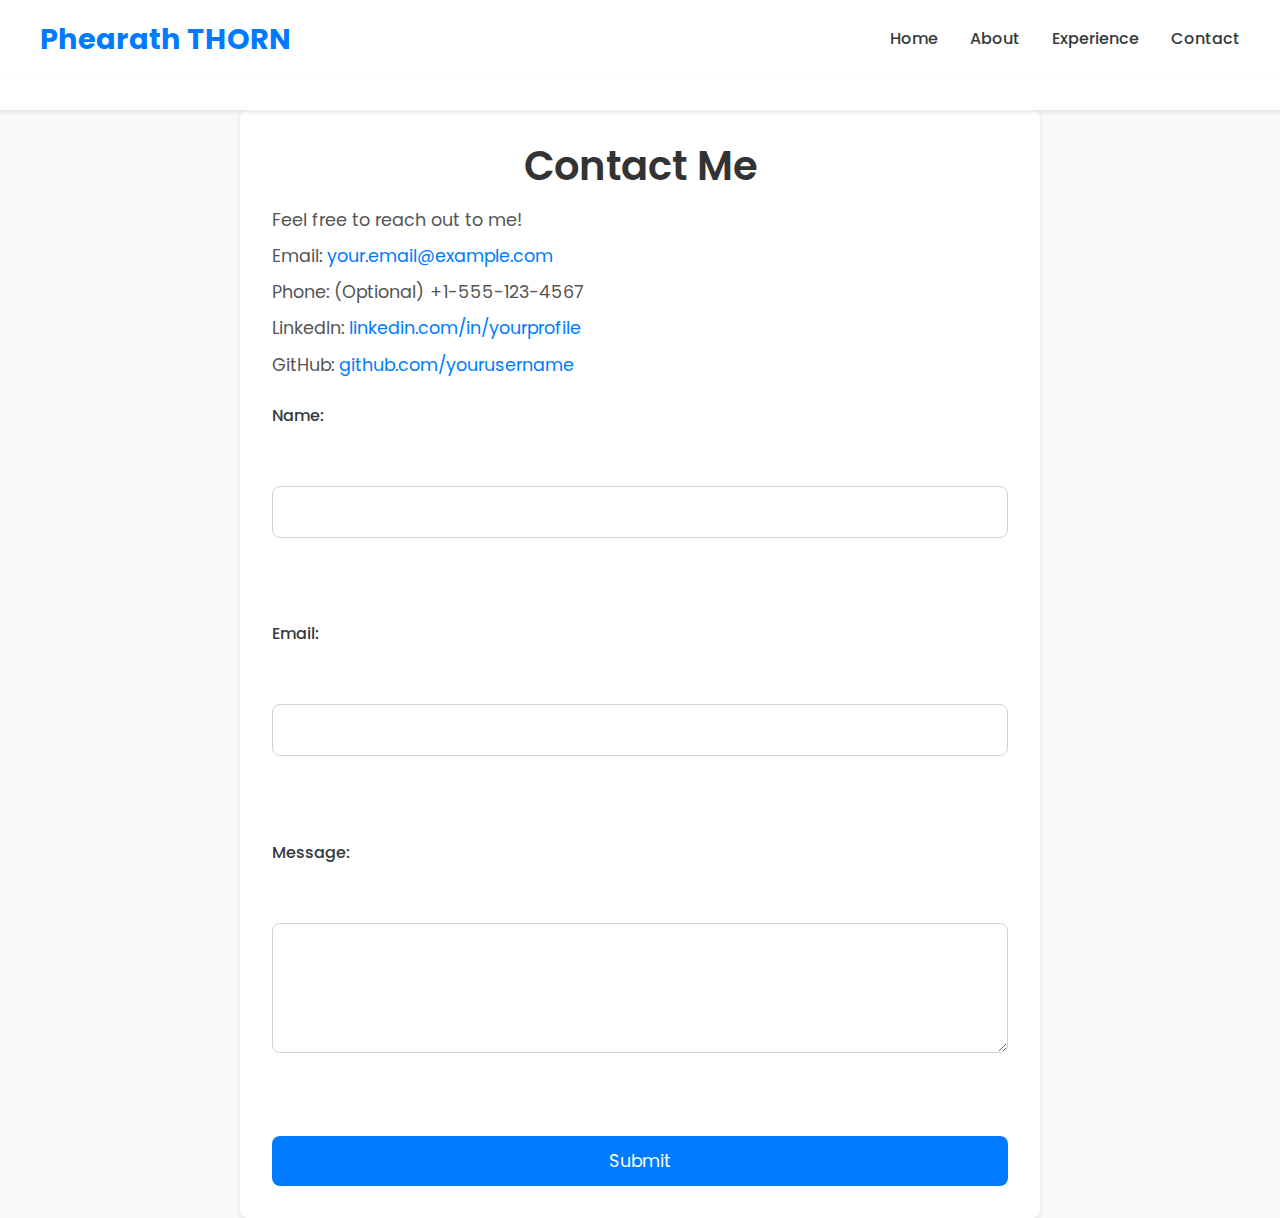
==== contact.html @ 45e7b403 "for_web" ====
<!DOCTYPE html>
<html lang="en">
  <head>
    <meta charset="UTF-8" />
    <meta name="viewport" content="width=device-width, initial-scale=1.0" />
    <title>Contact Me</title>
    <link rel="stylesheet" href="style.css" />
    <link rel="stylesheet" href="https://unpkg.com/aos@next/dist/aos.css" />
    <style>
      /* Add these styles to your style.css or in a <style> tag within the <head> */
      .contact-content {
        padding: 2rem;
        max-width: 800px;
        margin: 0 auto;
        line-height: 1.6;
      }

      .contact-content h1 {
        font-size: 2.5rem;
        margin-bottom: 1rem;
        color: #333;
        text-align: center;
      }

      .contact-info {
        margin-bottom: 1.5rem;
      }

      .contact-info p {
        font-size: 1.1rem;
        color: #555;
        margin-bottom: 0.5rem;
      }

      .contact-form {
        /* Style the form as needed */
      }
    </style>
  </head>
  <body>
  <nav>
    <div class="nav-container">
      <div class="logo">
        <a href="index.html"><span>Phearath</span> THORN </a>
      </div>
      <ul class="nav-links">
        <li>
          <a href="index.html" aria-label="Go to the Home page">Home</a>
        </li>
        <li>
          <a href="about.html" aria-label="Learn more About me">About</a>
        </li>
        <li>
          <a href="experience.html" aria-label="See my Work Experience"
          >Experience</a
          >
        </li>
        <li><a href="contact.html" aria-label="Contact Me">Contact</a></li>
      </ul>
      <button id="darkModeToggle" aria-label="Toggle Dark Mode">
        <i class="bx bx-moon"></i>
        <!-- Moon icon (default: light mode) -->
      </button>
    </div>
  </nav>

  <script>
    const darkModeToggle = document.getElementById("darkModeToggle");
    const body = document.body;

    // Function to enable dark mode
    function enableDarkMode() {
      body.classList.add("dark-mode");
      darkModeToggle.innerHTML = '<i class="bx bx-sun"></i>'; // Change to sun icon
      localStorage.setItem("darkMode", "enabled"); // Store preference
    }

    // Function to disable dark mode
    function disableDarkMode() {
      body.classList.remove("dark-mode");
      darkModeToggle.innerHTML = '<i class="bx bx-moon"></i>'; // Change to moon icon
      localStorage.setItem("darkMode", "disabled"); // Store preference
    }

    // Check local storage for saved preference
    if (localStorage.getItem("darkMode") === "enabled") {
      enableDarkMode();
    }

    // Add event listener to toggle button
    darkModeToggle.addEventListener("click", () => {
      if (body.classList.contains("dark-mode")) {
        disableDarkMode();
      } else {
        enableDarkMode();
      }
    });
  </script>
  <script src="https://unpkg.com/aos@next/dist/aos.js"></script>
  <script>
    AOS.init({
      offset: 50, // Adjust offset as needed
      duration: 800, // Shorten the default duration
      once: true, // Only animate once
    });
  </script>
    <nav>
      <!-- Your navigation here (copy from index.html) -->
    </nav>

    <main>
      <section class="contact-content">
        <h1>Contact Me</h1>

        <div class="contact-info">
          <p>Feel free to reach out to me!</p>
          <p>
            Email:
            <a href="mailto:your.email@example.com">your.email@example.com</a>
          </p>
          <p>Phone: (Optional) +1-555-123-4567</p>
          <p>
            LinkedIn:
            <a href="https://www.linkedin.com/in/yourprofile" target="_blank"
              >linkedin.com/in/yourprofile</a
            >
          </p>
          <p>
            GitHub:
            <a href="https://github.com/yourusername" target="_blank"
              >github.com/yourusername</a
            >
          </p>
        </div>

        <form class="contact-form" action="#" method="post">
          <label for="name">Name:</label><br />
          <input type="text" id="name" name="name" /><br /><br />

          <label for="email">Email:</label><br />
          <input type="email" id="email" name="email" /><br /><br />

          <label for="message">Message:</label><br />
          <textarea id="message" name="message" rows="4"></textarea><br /><br />

          <input type="submit" value="Submit" />
        </form>
      </section>
    </main>

    <script src="https://unpkg.com/aos@next/dist/aos.js"></script>
    <script>
      AOS.init({ offset: 0 });
    </script>
  </body>
</html>
---- style.css ----
/* ==========================================================================
   Table of Contents:
   --------------------------------------------------------------------------
   1.  Resetting and General Styles
   2.  Typography
   3.  Navigation Styles
   4.  Home Page Styles
   5.  About Page Styles
   6.  Experience Page Styles
   7.  Contact Page Styles
   8.  Utility Classes
   9.  Media Queries
   10. Dark Mode Support (Base Styles)
   11. Accessibility Enhancements
   12. Transitions and Animations
   ========================================================================== */

/* ==========================================================================
   1. Resetting and General Styles
   ========================================================================== */

@import url("https://fonts.googleapis.com/css2?family=Poppins:wght@200;300;500;600;700;900&display=swap");

:root {
  /* Color Palette */
  --color-primary: #007bff; /* A vibrant blue */
  --color-primary-darker: #0056b3; /* A slightly darker shade for hover/focus */
  --color-secondary: #6c757d; /* A soft gray */
  --color-accent: #007bff; /* A bright green */
  --color-background: #f8f9fa; /* A light background */
  --color-text: #343a40; /* A dark text color */
  --color-text-light: #6c757d; /* A softer text color */
  --color-code-background: #e9ecef; /* For code snippets */

  /* Font Sizes */
  --font-size-h1: 2.5rem;
  --font-size-h2: 2rem;
  --font-size-h3: 1.5rem;
  --font-size-body: 1.1rem;
  --font-size-small: 0.9rem;

  /* Spacing */
  --spacing-section-padding: 3rem;
  --spacing-border-radius: 0.5rem;
  --effect-box-shadow: 0 2px 5px rgba(0, 0, 0, 0.1); /* Reusable box-shadow */
}

/* Basic Reset */
*,
*::before,
*::after {
  margin: 0;
  padding: 0;
  box-sizing: border-box;
}

body {
  font-family: "Poppins", sans-serif;
  background-color: var(--color-background);
  color: var(--color-text);
  line-height: 1.6;
  overflow-x: hidden; /* Prevent horizontal scrolling */
  -webkit-font-smoothing: antialiased; /* Improve font rendering */
  -moz-osx-font-smoothing: grayscale; /* Improve font rendering */
}

/* ==========================================================================
      2. Typography
      ========================================================================== */

h1,
h2,
h3,
h4,
h5,
h6 {
  font-weight: 600; /* Stronger headings */
  line-height: 1.2;
  margin-bottom: 0.5rem;
}

h1 {
  font-size: var(--font-size-h1);
}

h2 {
  font-size: var(--font-size-h2);
}

h3 {
  font-size: var(--font-size-h3);
}

p {
  font-size: var(--font-size-body);
  margin-bottom: 1rem;
}

small {
  font-size: var(--font-size-small);
  color: var(--color-text-light);
}

code {
  background-color: var(--color-code-background);
  padding: 0.2rem 0.4rem;
  border-radius: var(--spacing-border-radius);
  font-family: monospace;
  font-size: var(--font-size-small);
}

/* ==========================================================================
      3. Navigation Styles
      ========================================================================== */

nav {
  background-color: white;
  padding: 1rem 2rem;
  box-shadow: var(--effect-box-shadow);
  position: sticky;
  top: 0;
  z-index: 100;
}

.nav-container {
  max-width: 1200px;
  margin: 0 auto;
  display: flex;
  justify-content: space-between;
  align-items: center;
}

.logo a {
  font-size: 1.8rem;
  color: var(--color-primary);
  text-decoration: none;
  font-weight: 700;
  transition: color 0.3s ease; /* Smooth transition for hover effect */
}

.logo a:hover {
  color: var(--color-primary-darker);
}

.logo a span {
  color: var(--color-accent);
}

.nav-links {
  list-style: none;
  display: flex;
  gap: 2rem;
}

.nav-links a {
  color: var(--color-text);
  text-decoration: none;
  font-weight: 500;
  transition: color 0.3s ease, transform 0.2s ease-in-out;
  padding: 0.5rem 0; /* Add some padding for better touch targets */
}

.nav-links a:hover,
.nav-links a:focus {
  color: var(--color-primary);
  transform: translateY(-2px); /* Slight upward movement on hover */
}

/* ==========================================================================
      4. Home Page Styles
      ========================================================================== */

.home-container {
  display: flex;
  align-items: center;
  justify-content: space-around;
  padding: 5rem 2rem;
}

.home-content {
  text-align: left;
  max-width: 600px; /* Limit width of home content */
}

.home-content h1 {
  color: var(--color-primary);
  margin-bottom: 1rem;
}

.home-content h4 {
  font-size: var(--font-size-h3);
  color: var(--color-secondary);
  margin-bottom: 2rem;
}

.home-content p {
  color: var(--color-text-light);
}

.profile-image img {
  width: 300px; /* Adjust as needed */
  border-radius: 10%;
  box-shadow: var(--effect-box-shadow);
  transition: transform 0.3s ease; /* Add transition for hover effect */
}

.profile-image img:hover {
  transform: scale(1.05); /* Slight zoom on hover */
}

/* ==========================================================================
      5. About Page Styles
      ========================================================================== */

.about-content {
  padding: 2rem;
  line-height: 1.6;
  background-color: white;
  border-radius: var(--spacing-border-radius);
  box-shadow: var(--effect-box-shadow);
}

.about-content h1 {
  color: var(--color-primary);
  text-align: center;
}

.about-content p {
  color: var(--color-text-light);
}

.highlight {
  color: var(--color-primary);
  font-weight: bold;
}

/* ==========================================================================
      6. Experience Page Styles
      ========================================================================== */

.experience-content {
  padding: 2rem;
  line-height: 1.6;
  background-color: white;
  border-radius: var(--spacing-border-radius);
  box-shadow: var(--effect-box-shadow);
}

.experience-content h1 {
  color: var(--color-primary);
  text-align: center;
}

.experience-item {
  margin-bottom: 1.5rem;
  padding-bottom: 1.5rem;
  border-bottom: 1px solid #eee;
}

.experience-item h3 {
  color: var(--color-accent);
  margin-bottom: 0.5rem;
}

.experience-item p {
  color: var(--color-text-light);
}

.experience-item ul {
  list-style: square;
  padding-left: 2rem;
  color: var(--color-text-light);
}

/* ==========================================================================
      7. Contact Page Styles
      ========================================================================== */

.contact-content {
  padding: 2rem;
  line-height: 1.6;
  background-color: white;
  border-radius: var(--spacing-border-radius);
  box-shadow: var(--effect-box-shadow);
}

.contact-content h1 {
  color: var(--color-primary);
  text-align: center;
}

.contact-info {
  margin-bottom: 1.5rem;
}

.contact-info p {
  color: var(--color-text-light);
  margin-bottom: 0.5rem;
}

.contact-info a {
  color: var(--color-primary);
  text-decoration: none;
  transition: color 0.3s ease;
}

.contact-info a:hover,
.contact-info a:focus {
  color: var(--color-accent);
}

.contact-form {
  display: flex;
  flex-direction: column;
  gap: 1rem;
}

.contact-form label {
  font-weight: 500;
  color: var(--color-text);
}

.contact-form input,
.contact-form textarea {
  padding: 0.75rem;
  border: 1px solid #ced4da;
  border-radius: var(--spacing-border-radius);
  font-size: var(--font-size-body);
  font-family: inherit; /* Inherit font from body */
  transition: border-color 0.3s ease; /* Smooth border color transition */
}

.contact-form input:focus,
.contact-form textarea:focus {
  outline: none; /* Remove default outline */
  border-color: var(--color-primary); /* Highlight the border on focus */
}

.contact-form textarea {
  resize: vertical; /* Allow vertical resizing */
}

.contact-form input[type="submit"] {
  background-color: var(--color-primary);
  color: white;
  cursor: pointer;
  transition: background-color 0.3s ease, transform 0.2s ease-in-out;
  border: none; /* Remove default button border */
  padding: 0.75rem 1.5rem; /* Ensure consistent padding */
}

.contact-form input[type="submit"]:hover,
.contact-form input[type="submit"]:focus {
  background-color: var(--color-primary-darker); /* Darker shade on hover */
  transform: translateY(-2px); /* Slight upward movement on hover */
  outline: none; /* Ensure no outline on focus */
}

/* ==========================================================================
      8. Utility Classes
      ========================================================================== */

.container {
  max-width: 1200px;
  margin: 0 auto;
  padding: 0 2rem;
}

.btn {
  display: inline-block;
  padding: 0.75rem 1.5rem;
  background-color: var(--color-primary);
  color: white;
  text-decoration: none;
  border-radius: var(--spacing-border-radius);
  transition: background-color 0.3s ease, transform 0.2s ease-in-out;
}

.btn:hover,
.btn:focus {
  background-color: var(--color-primary-darker);
  transform: translateY(-2px); /* Slight upward movement on hover */
  outline: none; /* Ensure no outline on focus */
}

/* ==========================================================================
      9. Media Queries
      ========================================================================== */

@media (max-width: 768px) {
  /* Smaller screens (phones and tablets) */

  .nav-container {
    flex-direction: column;
    align-items: flex-start;
  }

  .nav-links {
    margin-top: 1rem;
    flex-direction: column;
    gap: 1rem;
  }

  .home-container {
    flex-direction: column;
    text-align: center;
  }

  .profile-image img {
    width: 200px; /* Smaller image on smaller screens */
  }

  .home-content {
    text-align: center;
    max-width: 100%; /* Take up full width on smaller screens */
  }

  .home-content h1 {
    font-size: 2rem; /* Slightly smaller heading on smaller screens */
  }

  .home-content h4 {
    font-size: 1.3rem;
  }
}

@media (min-width: 992px) {
  /* Desktops and larger screens */

  .container {
    padding: 0 3rem; /* Slightly wider padding on larger screens */
  }
}

/* ==========================================================================
      10. Dark Mode Support (Base Styles)
      ========================================================================== */

body.dark-mode {
  --color-background: #222;
  --color-text: #eee;
  --color-text-light: #bbb;
  --color-primary: #5bc0de;
  --color-primary-darker: #46a3be;
  --color-secondary: #888;
  --color-code-background: #333;
}

body.dark-mode nav {
  background-color: #333;
  box-shadow: 0 2px 5px rgba(255, 255, 255, 0.1);
}

body.dark-mode .about-content,
body.dark-mode .experience-content,
body.dark-mode .contact-content {
  background-color: #333;
  box-shadow: 0 2px 5px rgba(255, 255, 255, 0.1);
}

/* ==========================================================================
      11. Accessibility Enhancements
      ========================================================================== */

/* Skip to content link (hidden by default) */
.skip-to-content {
  position: absolute;
  top: -40px;
  left: 0;
  background: #f0f0f0;
  color: #333;
  padding: 0.5rem 1rem;
  z-index: 1000;
  transition: top 0.3s ease;
}

.skip-to-content:focus {
  top: 0; /* Show when focused */
}

/* Add focus styles to interactive elements */
a:focus,
button:focus,
input:focus,
textarea:focus,
select:focus {
  outline: 2px solid var(--color-primary);
  outline-offset: 2px; /* Optional: Add some space between the outline and the element */
}

/* ==========================================================================
      12. Transitions and Animations (Dark Mode Icon Transition)
      ========================================================================== */

/* Smooth scrolling on internal links */
html {
  scroll-behavior: smooth;
}

/* Example animation with AOS */
[data-aos] {
  transition: all 0.5s ease-in-out; /* Apply a smooth transition to all AOS elements */
}

/* Style the Dark Mode Toggle Button */
nav {
  position: relative;
}
#darkModeToggle {
  position: absolute;
  right: 20px;
  top: 15px;
  background: none;
  border: none;
  cursor: pointer;
}

#darkModeToggle i {
  transition: transform 0.3s ease-in-out; /* Animate the icon */
  font-size: 1.5rem; /* Adjust the icon size */
  color: var(--color-text);
  cursor: pointer;
}

#darkModeToggle i.bx-sun {
  /*  Use a sun icon for light mode */
  transform: rotate(360deg);
}
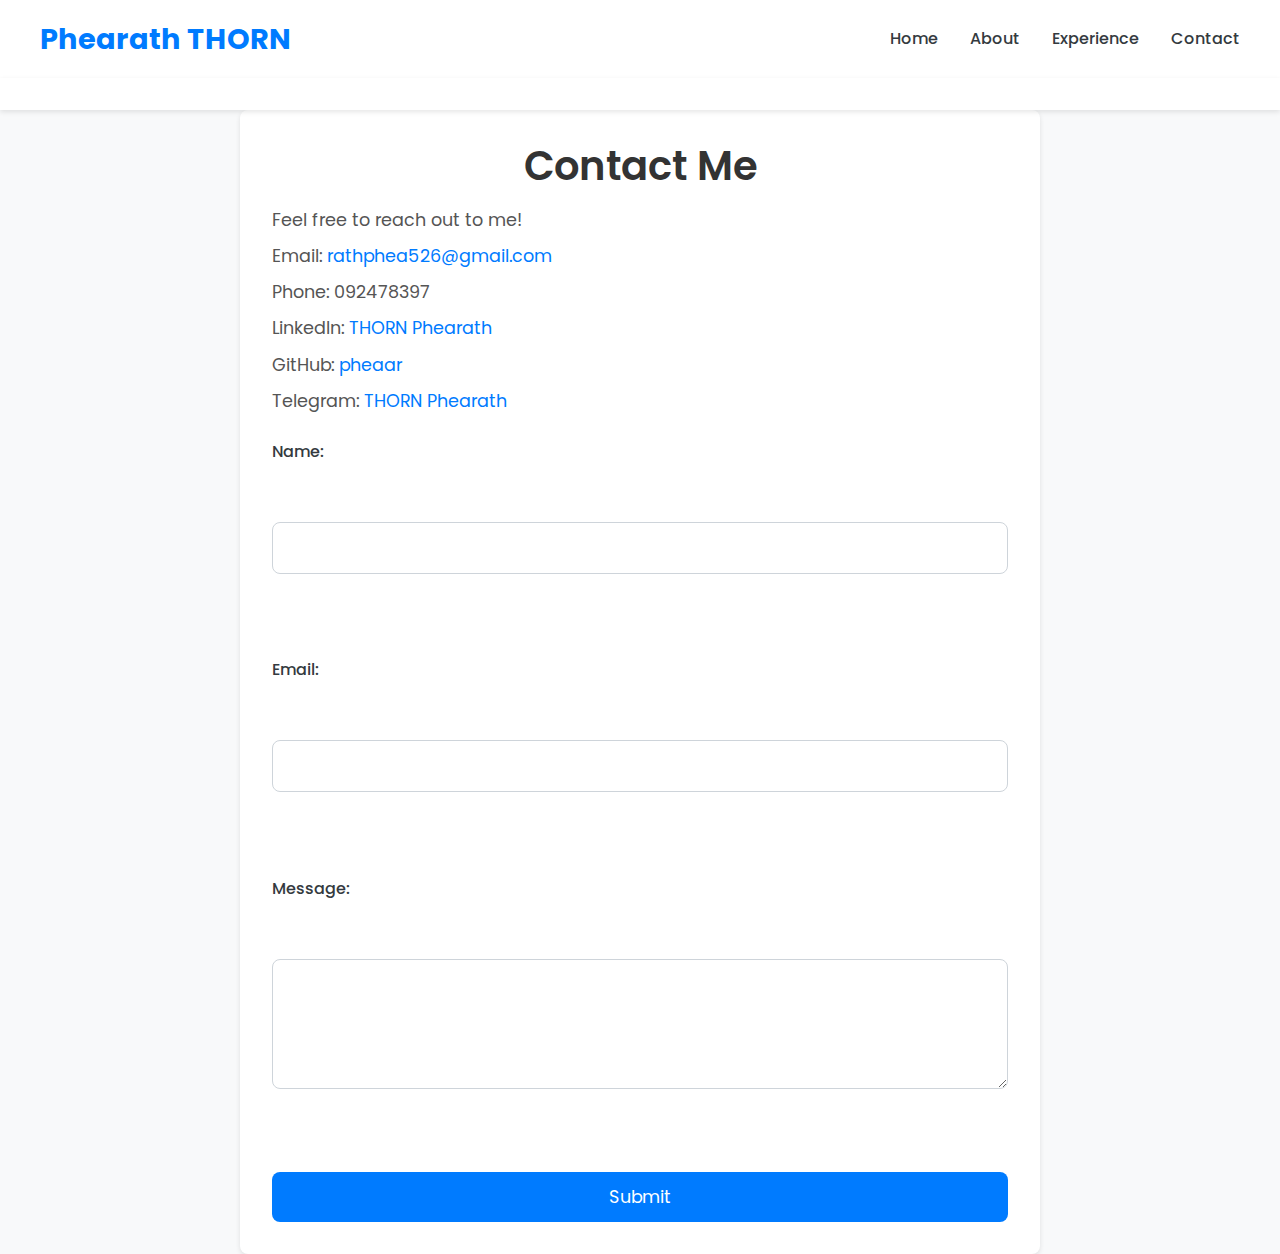
==== commit 31ad35bc: "for_web" ====
--- a/contact.html
+++ b/contact.html
@@ -116,20 +116,24 @@
           <p>Feel free to reach out to me!</p>
           <p>
             Email:
-            <a href="mailto:your.email@example.com">your.email@example.com</a>
+            <a href="rathphea526@gmail.com">rathphea526@gmail.com</a>
           </p>
-          <p>Phone: (Optional) +1-555-123-4567</p>
+          <p>Phone: 092478397</p>
           <p>
             LinkedIn:
-            <a href="https://www.linkedin.com/in/yourprofile" target="_blank"
-              >linkedin.com/in/yourprofile</a
+            <a href="https://www.linkedin.com/in/thorn-phearath-686609358/" target="_blank"
+              >THORN Phearath</a
             >
           </p>
           <p>
             GitHub:
-            <a href="https://github.com/yourusername" target="_blank"
-              >github.com/yourusername</a
-            >
+            <a href="https://github.com/pheaar" target="_blank"
+              >pheaar</a>
+          </p>
+          <p>
+            Telegram:
+            <a href="https://t.me/phearath_thorn" target="_blank"
+            >THORN Phearath</a>
           </p>
         </div>
 
